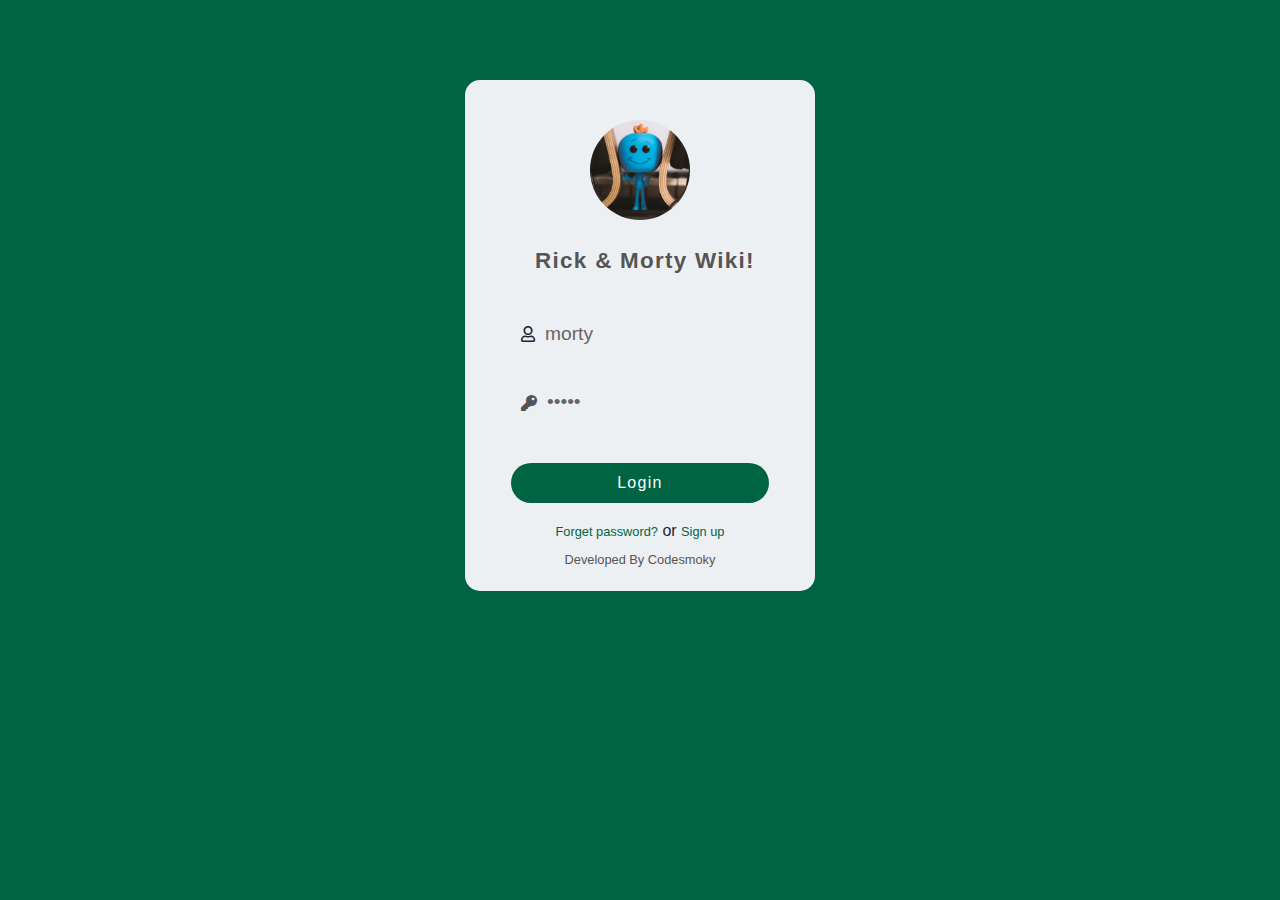
==== index.html @ 71d064ee "First commit" ====
<!DOCTYPE html>
<html lang="en">
  <head>
    <meta charset="UTF-8" />
    <meta http-equiv="X-UA-Compatible" content="IE=edge" />
    <meta name="viewport" content="width=device-width, initial-scale=1.0" />
    <title>Login</title>
    <link rel="stylesheet" href="assets/css/stylesLogin.css" />
    <link
      rel="stylesheet"
      href="https://use.fontawesome.com/releases/v5.7.2/css/all.css"
    />
    <link
      rel="stylesheet"
      href="https://cdn.jsdelivr.net/npm/bootstrap@5.0.0-beta1/dist/css/bootstrap.min.css"
    />
  </head>
  <body>
    <div class="wrapper">
      <div class="logo">
        <img src="assets/img/loginCircle.jpg" alt="LoginImage" />
      </div>
      <div class="text-center mt-4 name">Rick & Morty Wiki!</div>
      <div class="p-3 mt-3">
        <div class="form-field d-flex align-items-center">
          <span class="far fa-user"></span>
          <input
            type="text"
            name="userName"
            id="userName"
            placeholder="Username"
            value="morty"
          />
        </div>
        <div class="form-field d-flex align-items-center">
          <span class="fas fa-key"></span>
          <input
            type="password"
            name="password"
            id="pwd"
            placeholder="Password"
            value="morty"
          />
        </div>
        <a href="home.html"><button class="btn mt-3">Login</button></a>
      </div>
      <div class="text-center fs-6">
        <a href="#">Forget password?</a> or <a href="#">Sign up</a>
      </div>
      <div class="text-center mt-1">
        <a href="https://github.com/kevinQ98" id="deve">Developed By Codesmoky</a>
      </div>
    </div>
  </body>
</html>
---- assets/css/stylesLogin.css ----
@import url("https://fonts.googleapis.com/css?family=Numans");

/* Reseting */
* {
  margin: 0;
  padding: 0;
  box-sizing: border-box;
  font-family: "Poppins", sans-serif;
}

body {
  background-color: #006442 !important;
}

.wrapper {
  max-width: 350px;
  min-height: 400px;
  margin: 80px auto;
  padding: 40px 30px 20px 30px;
  background-color: #ecf0f3;
  border-radius: 15px;
  /* box-shadow: 13px 13px 20px #cbced1, -13px -13px 20px #fff; */
}

.logo {
  width: 100px;
  margin: auto;
}

.logo img {
  width: 100%;
  height: 100px;
  object-fit: cover;
  border-radius: 50%;
  /* box-shadow: 0px 0px 3px #5f5f5f, 0px 0px 0px 5px #ecf0f3, 8px 8px 15px #a7aaa7,
    -8px -8px 15px #fff; */
}

.wrapper .name {
  font-weight: 600;
  font-size: 1.4rem;
  letter-spacing: 1.3px;
  padding-left: 10px;
  color: #555;
}

.wrapper .form-field input {
  width: 100%;
  display: block;
  border: none;
  outline: none;
  background: none;
  font-size: 1.2rem;
  color: #666;
  padding: 10px 15px 10px 10px;
  /* border: 1px solid red; */
}

.wrapper .form-field {
  padding-left: 10px;
  margin-bottom: 20px;
  border-radius: 20px;
  /* box-shadow: inset 8px 8px 8px #cbced1, inset -8px -8px 8px #fff; */
}

.wrapper .form-field .fas {
  color: #555;
}

.wrapper .btn {
  box-shadow: none;
  width: 100%;
  height: 40px;
  background-color: #006442;
  color: #fff;
  border-radius: 25px;
  /* box-shadow: 3px 3px 3px #b1b1b1, -3px -3px 3px #fff; */
  letter-spacing: 1.3px;
}

.wrapper .btn:hover {
  background-color: #26a65b;
}

.wrapper a {
  text-decoration: none;
  font-size: 0.8rem;
  color: #006442;
}

.wrapper a:hover {
  color: #006442;
}

#deve {
  color: #555;
}

@media (max-width: 380px) {
  .wrapper {
    margin: 30px 20px;
    padding: 40px 15px 15px 15px;
  }
}
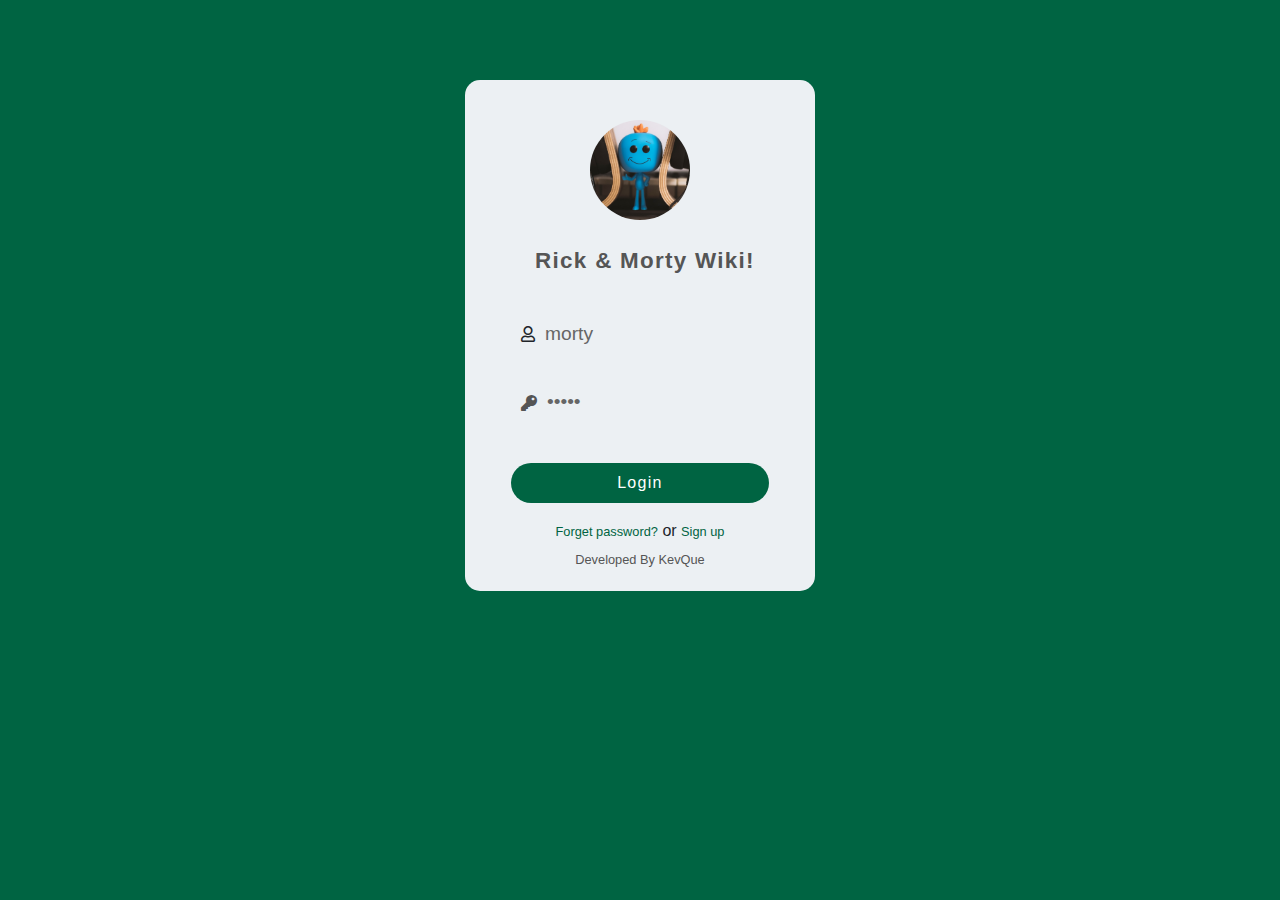
==== commit a81e1086: "Fix commit" ====
--- a/index.html
+++ b/index.html
@@ -48,7 +48,7 @@
         <a href="#">Forget password?</a> or <a href="#">Sign up</a>
       </div>
       <div class="text-center mt-1">
-        <a href="https://github.com/kevinQ98" id="deve">Developed By Codesmoky</a>
+        <a href="https://github.com/kevinQ98" id="deve">Developed By KevQue</a>
       </div>
     </div>
   </body>
